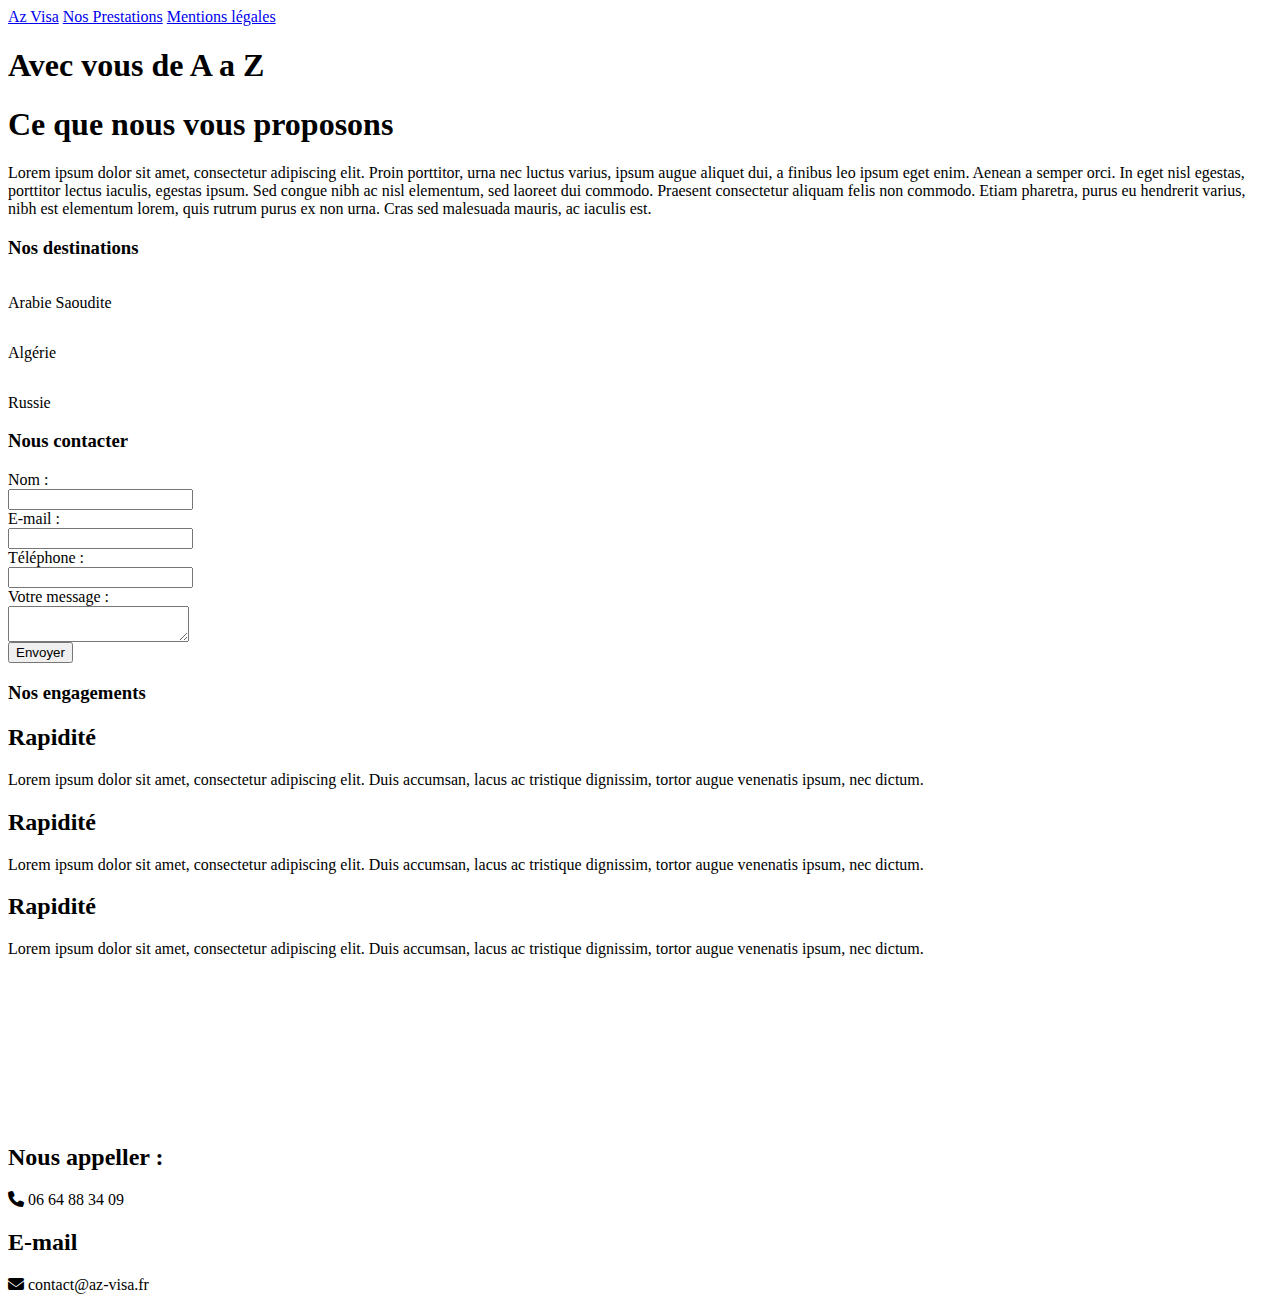
==== index.html @ 013ccc21 "Initiatilsation de la page de base" ====
<html lang="fr">
<head>
    <meta charset="UTF-8">
    <meta http-equiv="X-UA-Compatible" content="IE=edge">
    <meta name="viewport" content="width=device-width, initial-scale=1.0">
    <link rel="stylesheet" href="https://cdnjs.cloudflare.com/ajax/libs/normalize/8.0.1/normalize.min.css" integrity="sha512-NhSC1YmyruXifcj/KFRWoC561YpHpc5Jtzgvbuzx5VozKpWvQ+4nXhPdFgmx8xqexRcpAglTj9sIBWINXa8x5w==" crossorigin="anonymous" referrerpolicy="no-referrer" />
    <link rel="preconnect" href="https://fonts.googleapis.com">
    <link rel="preconnect" href="https://fonts.gstatic.com" crossorigin>
    <link href="https://fonts.googleapis.com/css2?family=Varela+Round&display=swap" rel="stylesheet">
    <link rel="stylesheet" href="css/style.css">
    <link rel="stylesheet" href="https://cdnjs.cloudflare.com/ajax/libs/font-awesome/6.2.1/css/all.min.css">
    <title>Az Visa</title>
</head>
<body>
    <header>
        <div class="menu">
<img src="https://cdn.website-editor.net/3a9eacad49774094854ce80140db4bd3/dms3rep/multi/4.gif" alt="">
        </div>
        <div>
         <nav class="navbar-menu">
              <a href="index.html">Az Visa</a>
              <a href="tarifs.html">Nos Prestations</a>
              <a href="tarifs.html">Mentions légales</a>
         </nav>
        </div>
    </header>

    <main>


        <div class="container-image">
            <img src="images/header visa.jpg" alt="">
            <h1 class="texte-image-header">Avec vous de A a Z</h1>
        </div>

        <div class="container-summary">
            <div>
                <h1>Ce que nous vous proposons</h1>
                <p>
                    Lorem ipsum dolor sit amet, consectetur adipiscing elit. Proin porttitor, urna nec luctus varius, ipsum augue aliquet dui, a finibus leo ipsum eget enim. Aenean a semper orci. In eget nisl egestas, porttitor lectus iaculis, egestas ipsum. Sed congue nibh ac nisl elementum, sed laoreet dui commodo. Praesent consectetur aliquam felis non commodo. Etiam pharetra, purus eu hendrerit varius, nibh est elementum lorem, quis rutrum purus ex non urna. Cras sed malesuada mauris, ac iaculis est.
                </p>
            </div>
        </div>

        <div class="contenu-main">
        <div class="menu-destination">
            <div class="header-container-destination">
            <h3>Nos destinations</h3>
            </div>
            <div class="container-destination">
            <div class="card-destination">
                <img src="images/drapeau arabie.png" alt="">
                <p>Arabie Saoudite</p>
            </div>
            <div class="card-destination">
                <img src="images/drapeau algerie.svg" alt="">
                <p>Algérie</p>
            </div>
            <div class="card-destination">
                <img src="images/drapeau russie.svg" alt="">
                <p>Russie</p>
            </div>
        </div>
    </div>

    <div class="info">
        <h3>Nous contacter</h3>
        <form method="post">
            <div class="contact-input">
                <label>Nom :</label>
                <div >
                    <input type="text">
                </div>
            </div>
            <div>
                <label>E-mail :</label>
                <div>
                    <input type="email">
                </div>
            </div>
            <div>
                <label>Téléphone :</label>
                <div>
                    <input type="tel">
                </div>
            </div>
            <div>
                <label>Votre message :</label>
                <div>
                    <textarea></textarea>
                </div>
            </div>
            <button type="submit">Envoyer</button>
        </form>
    </div>
</div>

<div class="container-engagement">
    <h3>Nos engagements</h3>
    <div class="container-card-engagement">
        <div class="card-engagement">
            <h2>Rapidité</h2>
            <p>
                Lorem ipsum dolor sit amet, consectetur adipiscing elit. Duis accumsan, lacus ac tristique dignissim, tortor augue venenatis ipsum, nec dictum.
            </p>
        </div>

        <div class="card-engagement">
            <h2>Rapidité</h2>
            <p>
                Lorem ipsum dolor sit amet, consectetur adipiscing elit. Duis accumsan, lacus ac tristique dignissim, tortor augue venenatis ipsum, nec dictum.
            </p>
        </div>

        <div class="card-engagement">
            <h2>Rapidité</h2>
            <p>
                Lorem ipsum dolor sit amet, consectetur adipiscing elit. Duis accumsan, lacus ac tristique dignissim, tortor augue venenatis ipsum, nec dictum.
            </p>
        </div>
    </div>
</div>
<div class="map">
    <iframe src="https://www.google.com/maps/embed?pb=!1m18!1m12!1m3!1d2622.170596841868!2d2.294504016269098!3d48.91214190487338!2m3!1f0!2f0!3f0!3m2!1i1024!2i768!4f13.1!3m3!1m2!1s0x47e66f6ec9288639%3A0x3cc83b24ca745e68!2s18%20Bd%20Voltaire%2C%2092600%20Asni%C3%A8res-sur-Seine!5e0!3m2!1sfr!2sfr!4v1677163775201!5m2!1sfr!2sfr"  style="border:0;" allowfullscreen="" loading="lazy" referrerpolicy="no-referrer-when-downgrade"></iframe>
</div>
    </main>

    <footer>
        <div class="content-footer">
            <h2>Nous appeller :</h2>
            <p> <i class="fa fa-phone"></i> 06 64 88 34 09</p>
        </div>

        <div class="content-footer">
            <h2>E-mail</h2>
            <p> <i class="fa fa-envelope"></i> contact@az-visa.fr</p>
        </div>
    </footer>
</body>
</html>
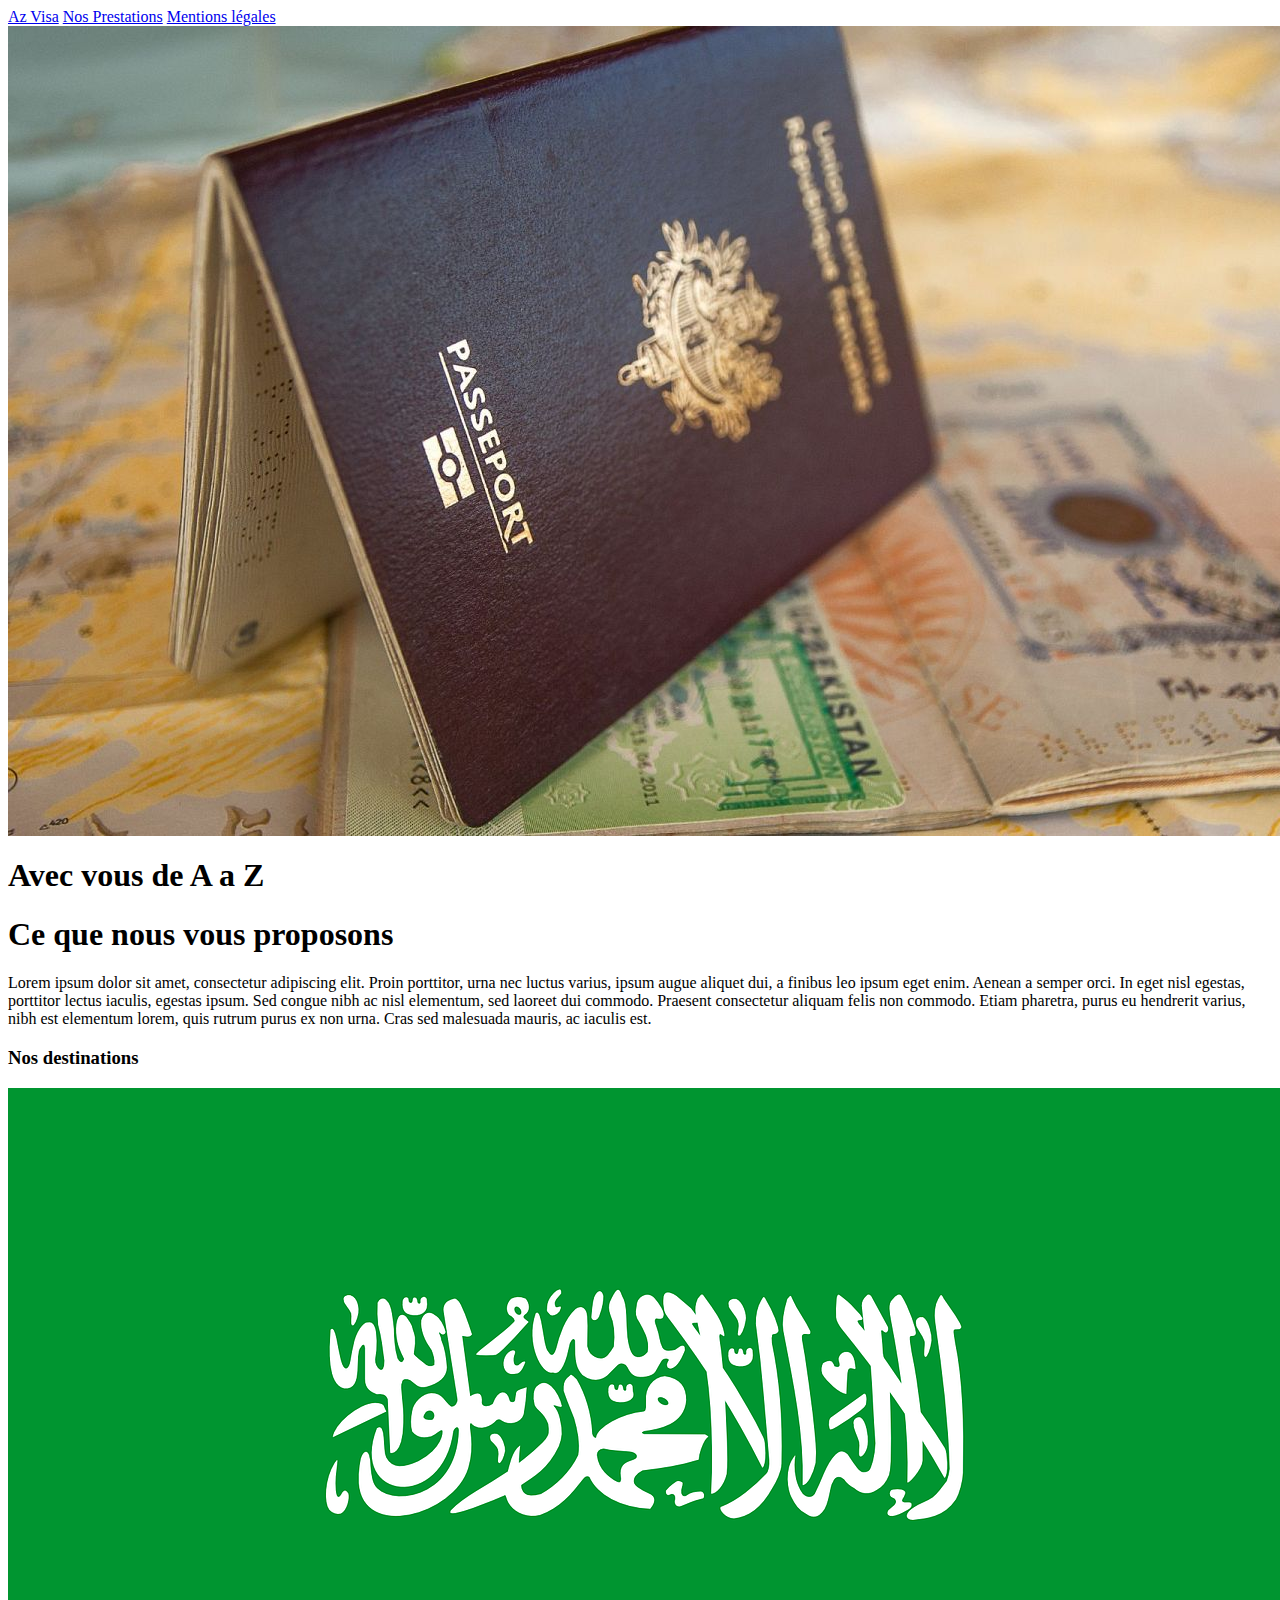
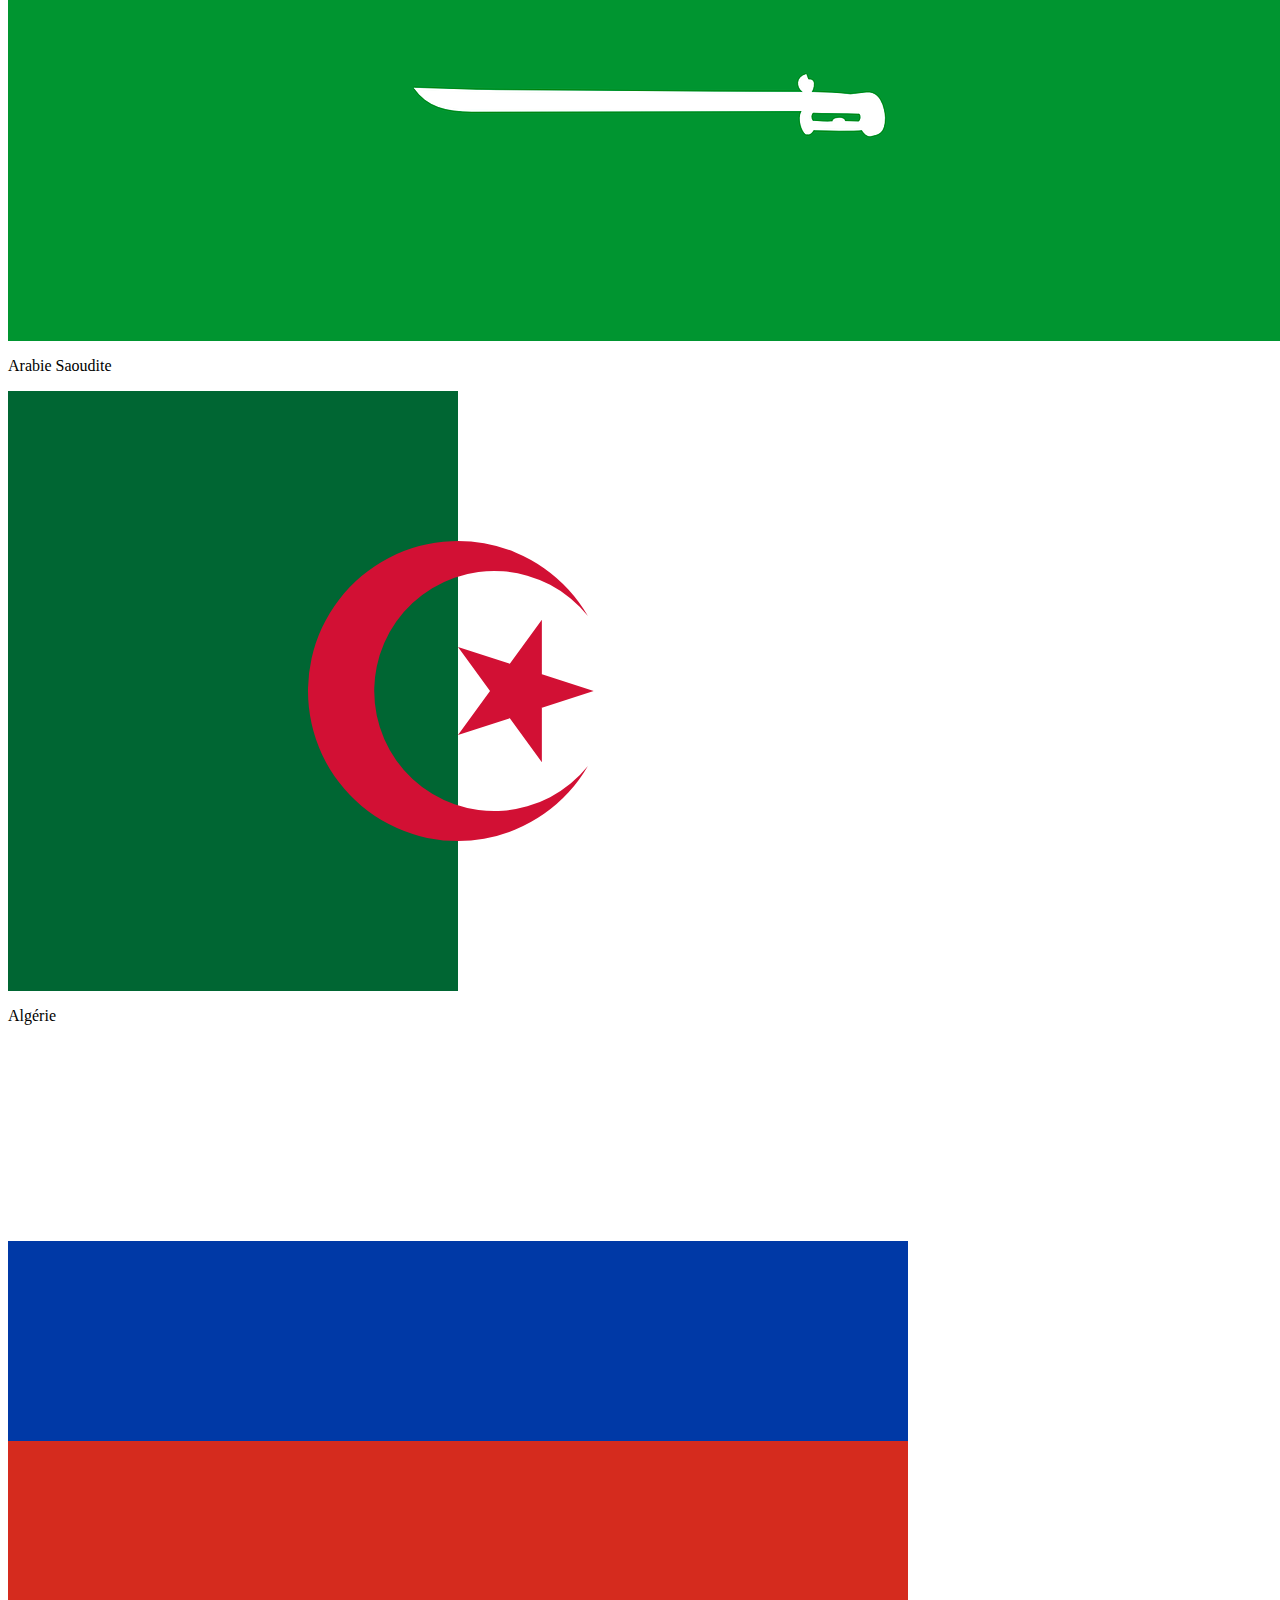
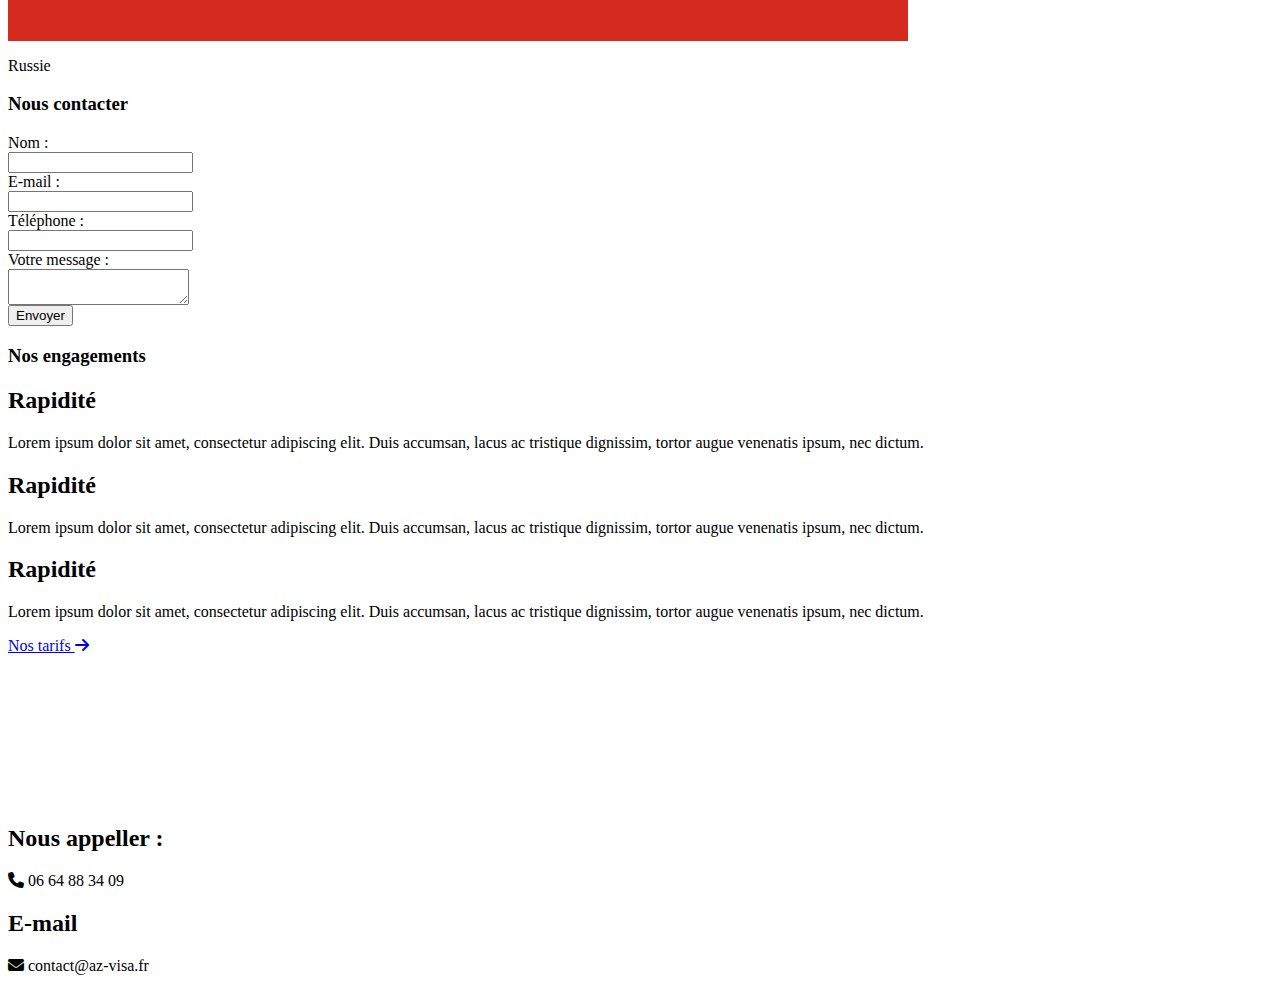
==== commit a9b6c9a1: "Ajout d'un bouton lien vers les tarifs" ====
--- a/index.html
+++ b/index.html
@@ -119,6 +119,9 @@
             </p>
         </div>
     </div>
+    <div class="lien-tarif">
+        <a href="tarifs.html"> Nos tarifs <i class="fa fa-arrow-right"></i></a>
+    </div>
 </div>
 <div class="map">
     <iframe src="https://www.google.com/maps/embed?pb=!1m18!1m12!1m3!1d2622.170596841868!2d2.294504016269098!3d48.91214190487338!2m3!1f0!2f0!3f0!3m2!1i1024!2i768!4f13.1!3m3!1m2!1s0x47e66f6ec9288639%3A0x3cc83b24ca745e68!2s18%20Bd%20Voltaire%2C%2092600%20Asni%C3%A8res-sur-Seine!5e0!3m2!1sfr!2sfr!4v1677163775201!5m2!1sfr!2sfr"  style="border:0;" allowfullscreen="" loading="lazy" referrerpolicy="no-referrer-when-downgrade"></iframe>
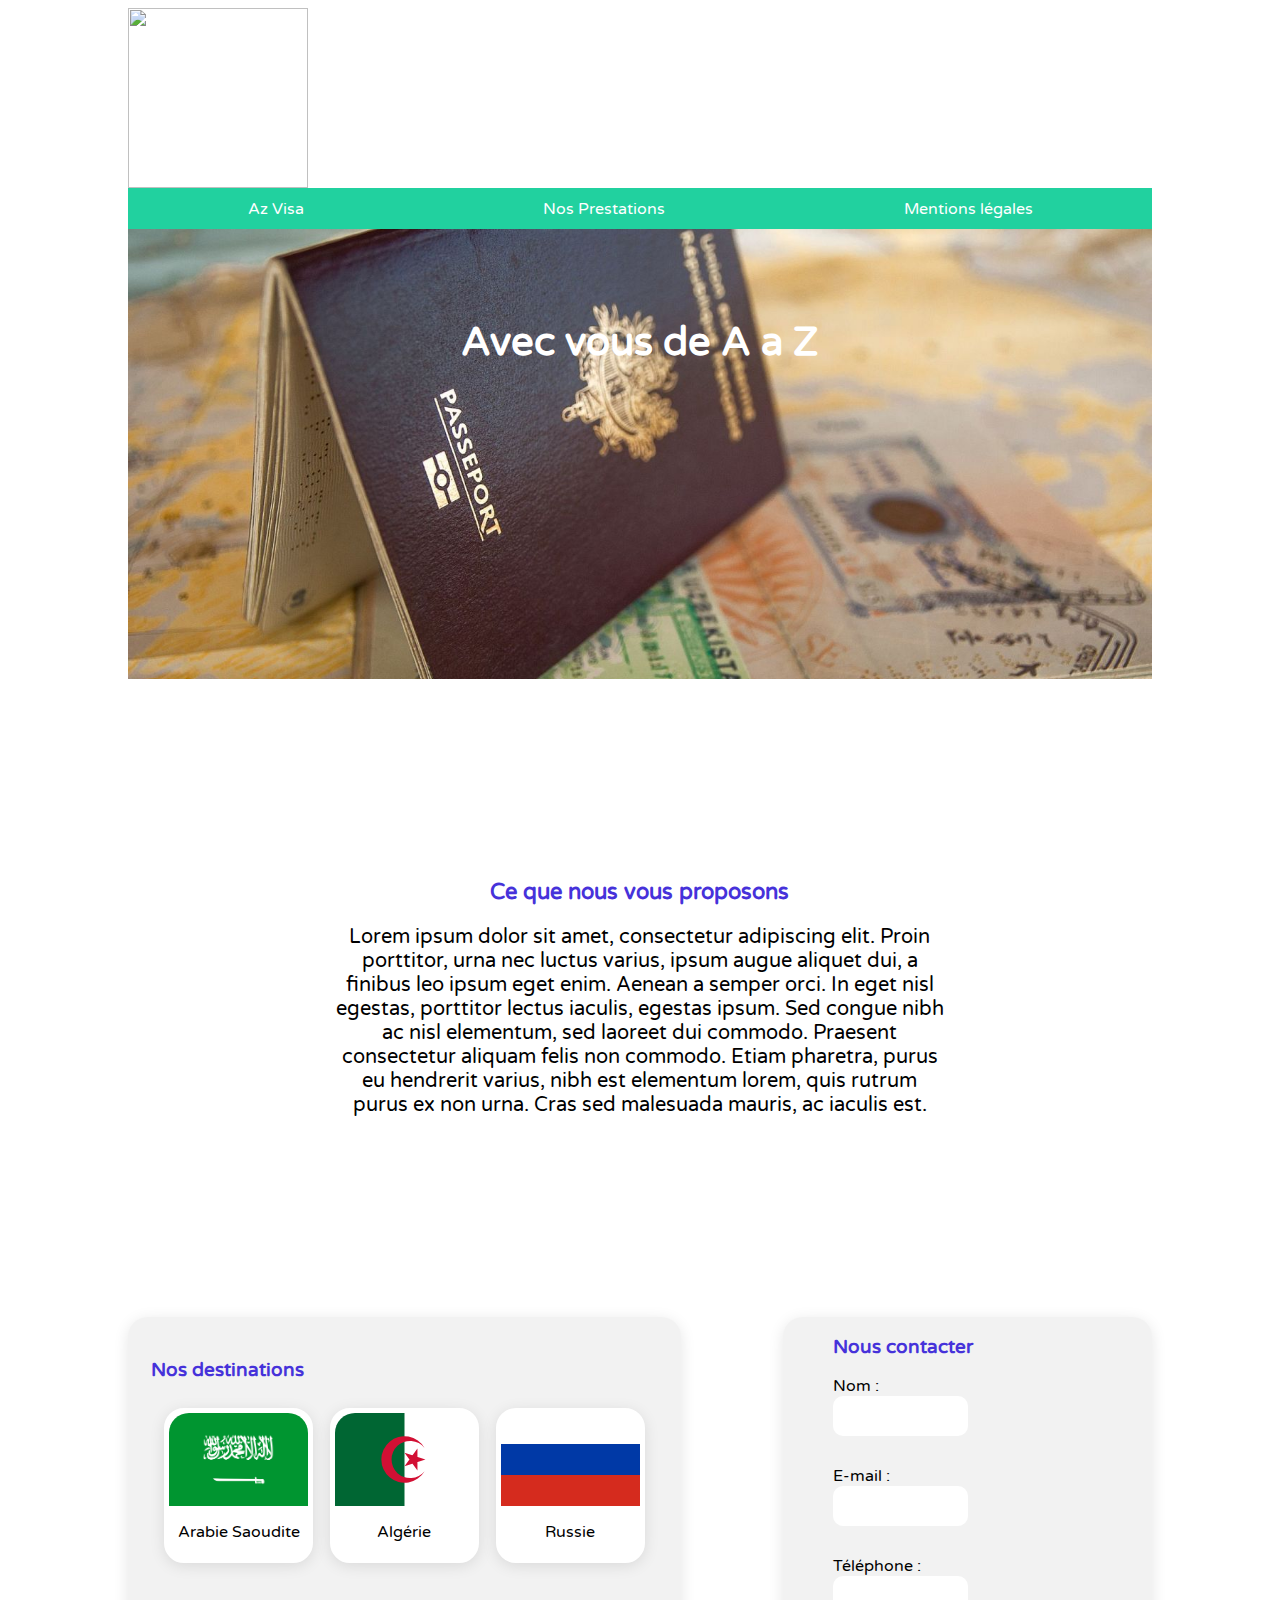
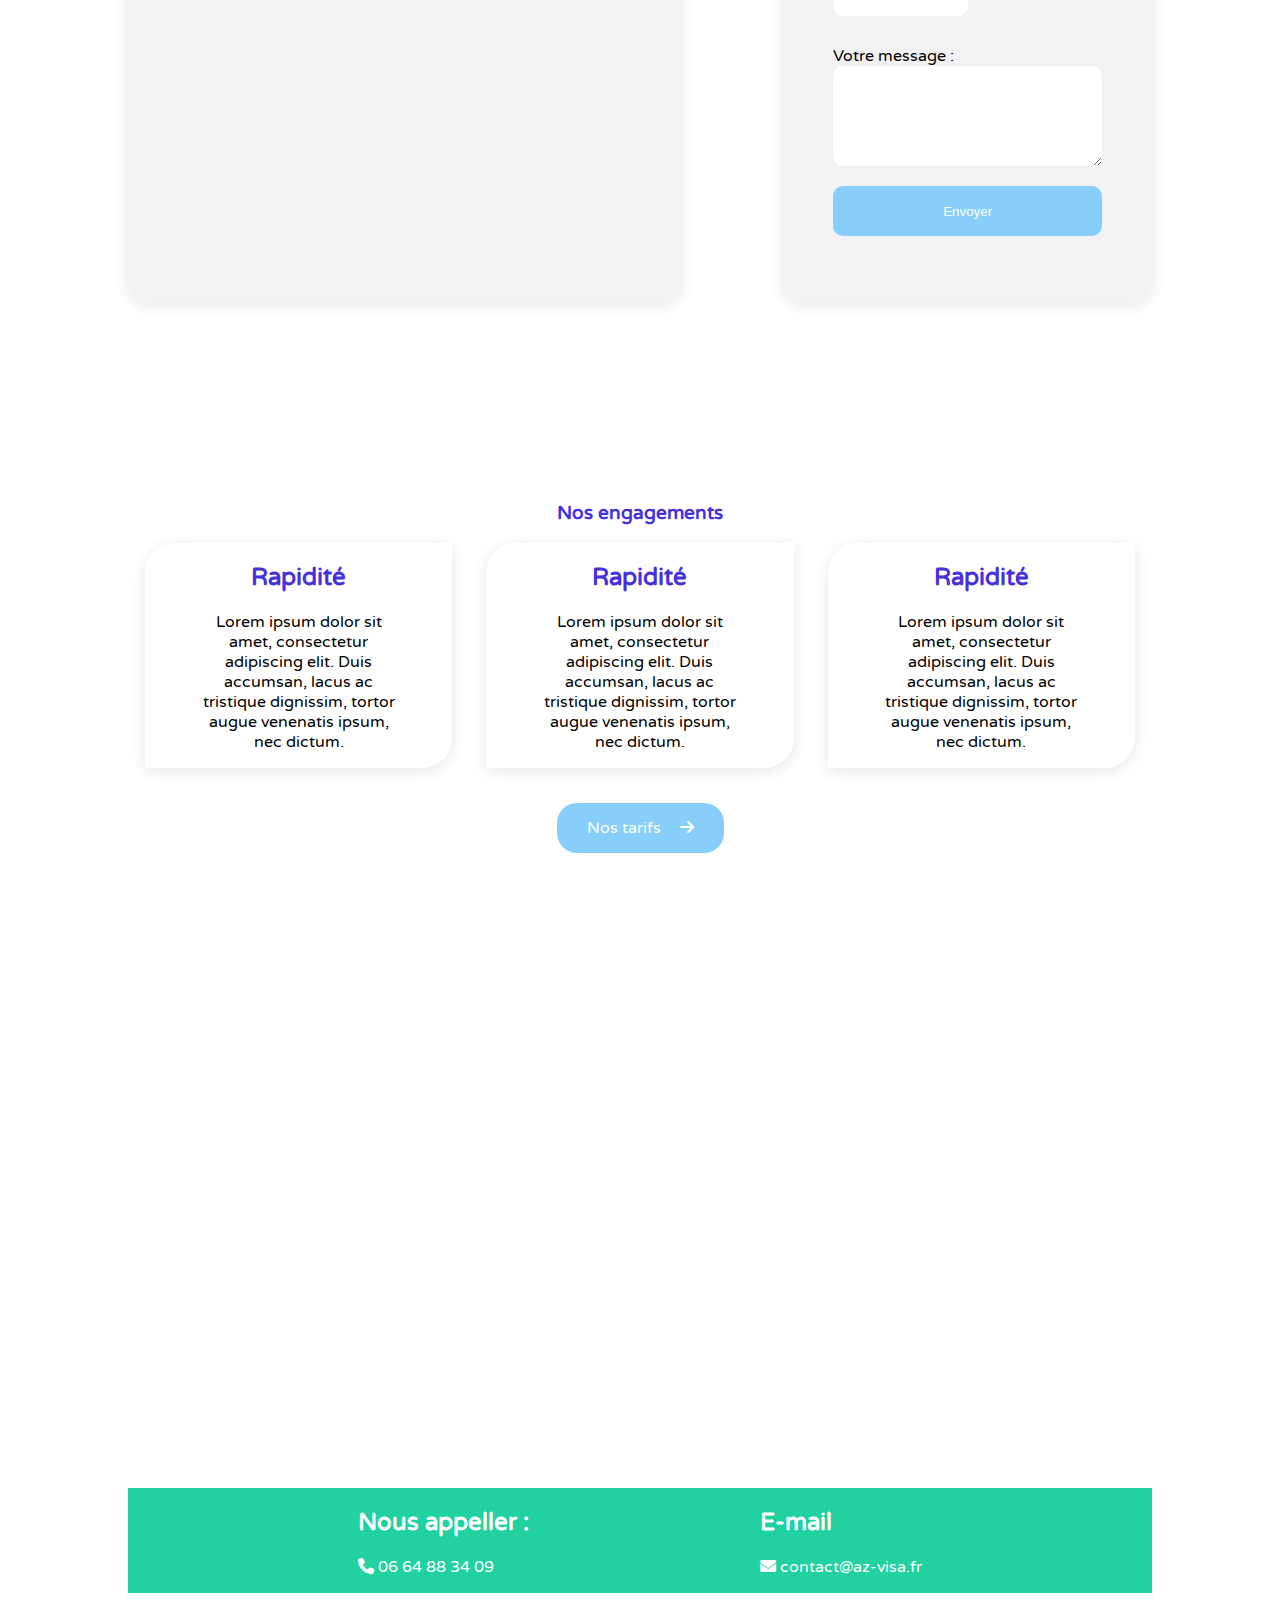
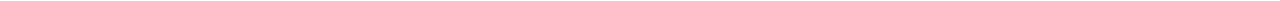
==== commit db119c80: "Fix du CSS" ====
--- a/index.html
+++ b/index.html
@@ -7,7 +7,7 @@
     <link rel="preconnect" href="https://fonts.googleapis.com">
     <link rel="preconnect" href="https://fonts.gstatic.com" crossorigin>
     <link href="https://fonts.googleapis.com/css2?family=Varela+Round&display=swap" rel="stylesheet">
-    <link rel="stylesheet" href="css/style.css">
+    <link rel="stylesheet" href="CSS/style.css">
     <link rel="stylesheet" href="https://cdnjs.cloudflare.com/ajax/libs/font-awesome/6.2.1/css/all.min.css">
     <title>Az Visa</title>
 </head>
--- a/CSS/style.css
+++ b/CSS/style.css
@@ -0,0 +1,238 @@
+@import url('https://fonts.googleapis.com/css2?family=Varela+Round&display=swap');
+
+
+html {
+    box-sizing: border-box;
+    font-family: "Varela Round", sans-serif;
+  }
+
+  *, *:before, *:after {
+    box-sizing: inherit;
+  }
+
+  body {
+    margin-left: 10%;
+    margin-right: 10%;
+  }
+
+  h1, h2, h3 {
+    color:#4632da;
+  }
+  a {
+    text-decoration: none;
+}
+
+a:visited {
+    color: black;
+    text-decoration: none;
+}
+
+header img {
+    height: 180px;
+}
+
+.container-image img {
+    width: 100%;
+    height: 450px;
+    object-fit:cover;
+}
+
+.texte-image-header {
+    position: absolute;
+    top: 35%;
+    left: 50%;
+    transform: translate(-50%, -50%);
+    color: white;
+    font-size: 40px;
+}
+
+.container-image {
+    margin-bottom: 200px;
+}
+
+.navbar-menu {
+    display: flex;
+    justify-content: space-evenly;
+    background-color:#21D19F;
+    height: 41px;
+    ;
+}
+
+.navbar-menu a {
+    color: white;
+    margin: auto;
+}
+.navbar-menu a:hover {
+    margin-top: 2px solid green;
+}
+
+
+.contenu-main {
+    display: flex;
+}
+
+.container-summary {
+    width: 60%;
+    margin: auto;
+    text-align: center;
+    margin-bottom: 200px;
+}
+
+.container-summary h1 {
+    font-size: 22px;
+}
+
+.container-summary p {
+    font-size: 20px;
+}
+
+.header-container-destination {
+    width: 100%;
+}
+
+.menu-destination {
+    width: 60%;
+    background-color: #F2F2F2;
+    border-radius: 20px;
+    box-shadow: 0px 3px 15px rgba(0, 0, 0, 0.1);
+
+}
+
+.menu-destination h3 {
+    padding-left: 23px;
+    padding-top: 23px;
+}
+.container-destination {
+    display: grid;
+    grid-template-columns: 30% 30% 30%;
+    justify-content: center;
+}
+
+.card-destination {
+    margin: 5%;
+    box-shadow: 0px 3px 15px rgba(0, 0, 0, 0.1);  
+    border: 5px solid #FFFFFF;
+    background-color: #FFFFFF;
+    border-radius: 20px;
+    text-align: center;
+}
+
+.card-destination img{
+    border-radius: 20px 20px 0px 0px;
+    width: 100%;
+    object-fit: cover;
+}
+
+.info {
+    width: 40%;
+    background-color: #F2F2F2;
+    border-radius: 20px;
+    margin-left: 10%;
+    box-shadow: 0px 3px 15px rgba(0, 0, 0, 0.1);
+
+}
+
+form {
+    display: flex;
+    flex-direction: column;
+    padding: 50px;
+    padding-top: 0px;
+}
+
+.info h3 {
+    padding-left: 50px;
+}
+
+.contact-input {
+    border-radius: 10px;
+    border: none;
+    
+}
+form input {
+    border-radius: 10px;
+    border: none;
+    margin-bottom: 30px;
+    height: 40px;
+    width: 50%;
+}
+
+input {
+    padding-left: 5px;
+}
+form textarea {
+    border-radius: 10px;
+    border: none;
+    width: 100%;
+    resize: vertical;
+    height: auto;
+    height: 100px;
+}
+
+form button {
+    background-color: lightskyblue;
+    border-radius: 10px;
+    height: 50px;
+    border: none;
+    color: #FFFFFF;
+    margin-top: 20px
+}
+
+.container-engagement {
+    text-align: center;
+    margin-top: 200px;
+}
+
+.container-card-engagement {
+    display: flex;
+    justify-content: space-around;
+}
+
+.card-engagement {
+    width: 30%;
+    border-radius: 30px 0px 30px 0px;
+    border: none;
+    padding-left: 5%;
+    padding-right: 5%;
+    box-shadow: 0px 3px 15px rgba(0, 0, 0, 0.1);
+}
+
+.lien-tarif {
+    margin-top: 50px;
+}
+
+.lien-tarif a{
+    border-radius: 20px;
+    background-color: lightskyblue;
+    color: white;
+    padding: 15px 30px;
+}
+
+.lien-tarif i {
+    padding-left: 15px;
+}
+.map iframe {
+    margin-top: 200px;
+    width: 100%;
+    height: 450px;
+}
+footer {
+    display: flex;
+    background-color: #21D19F;
+    color: white;
+    justify-content: space-evenly;
+}
+
+footer h2 {
+    color: white;
+}
+
+@media screen and (max-width: 992px) {
+    .contenu-main {
+        flex-wrap: wrap;
+    }
+
+    .info {
+        display: flex;
+        width: 100%;
+    }
+}